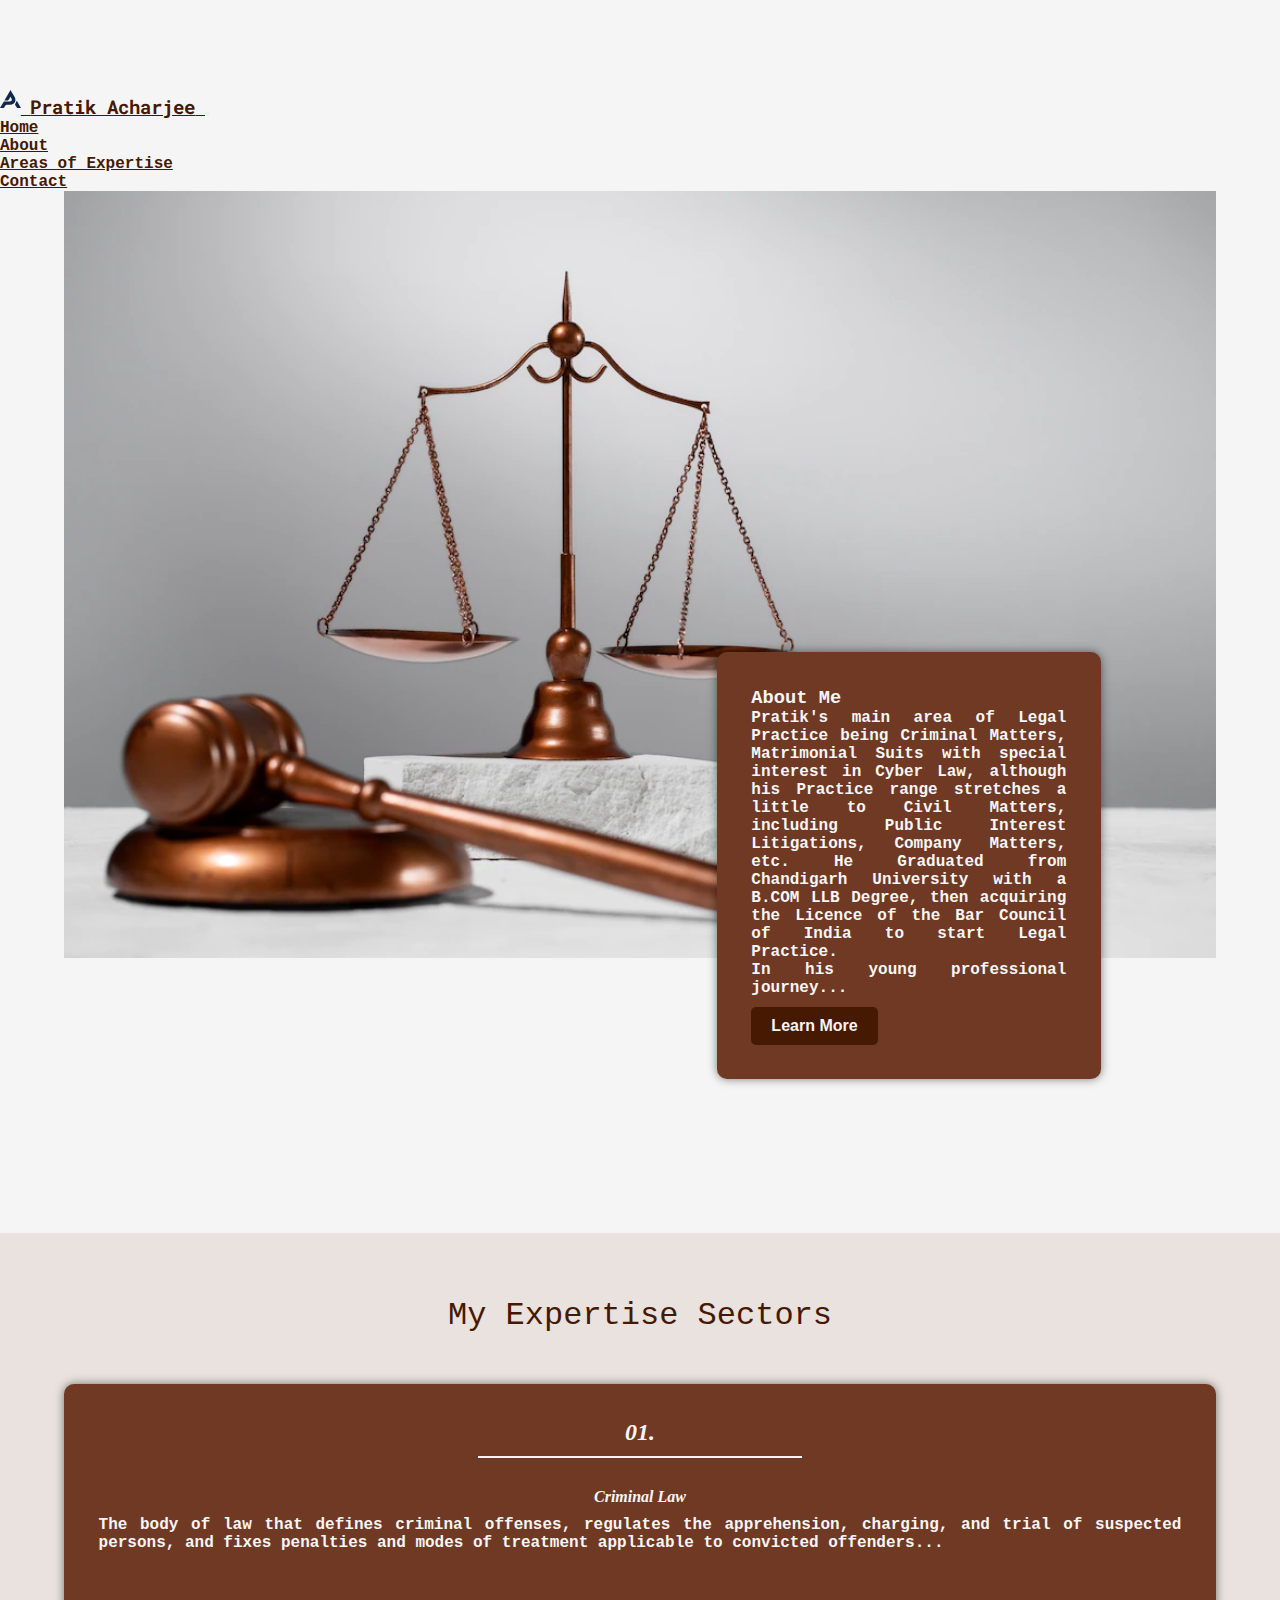
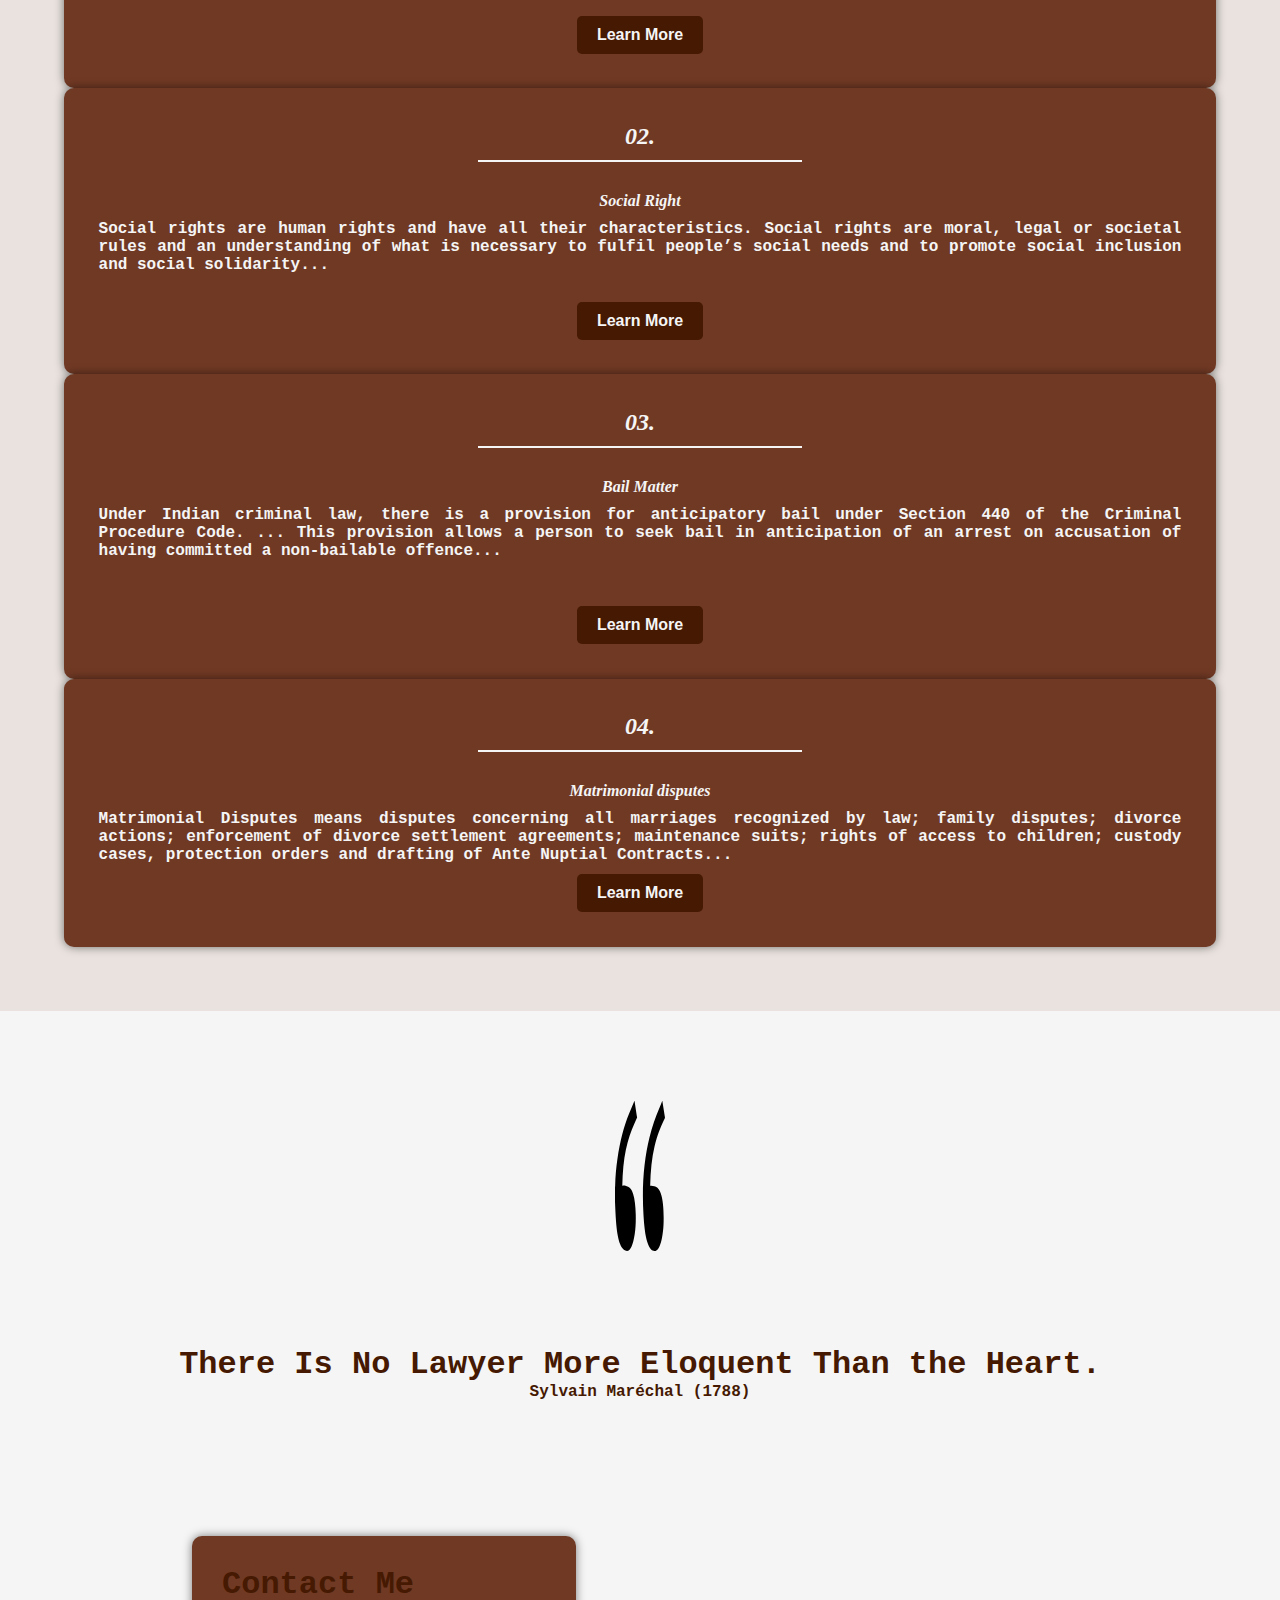
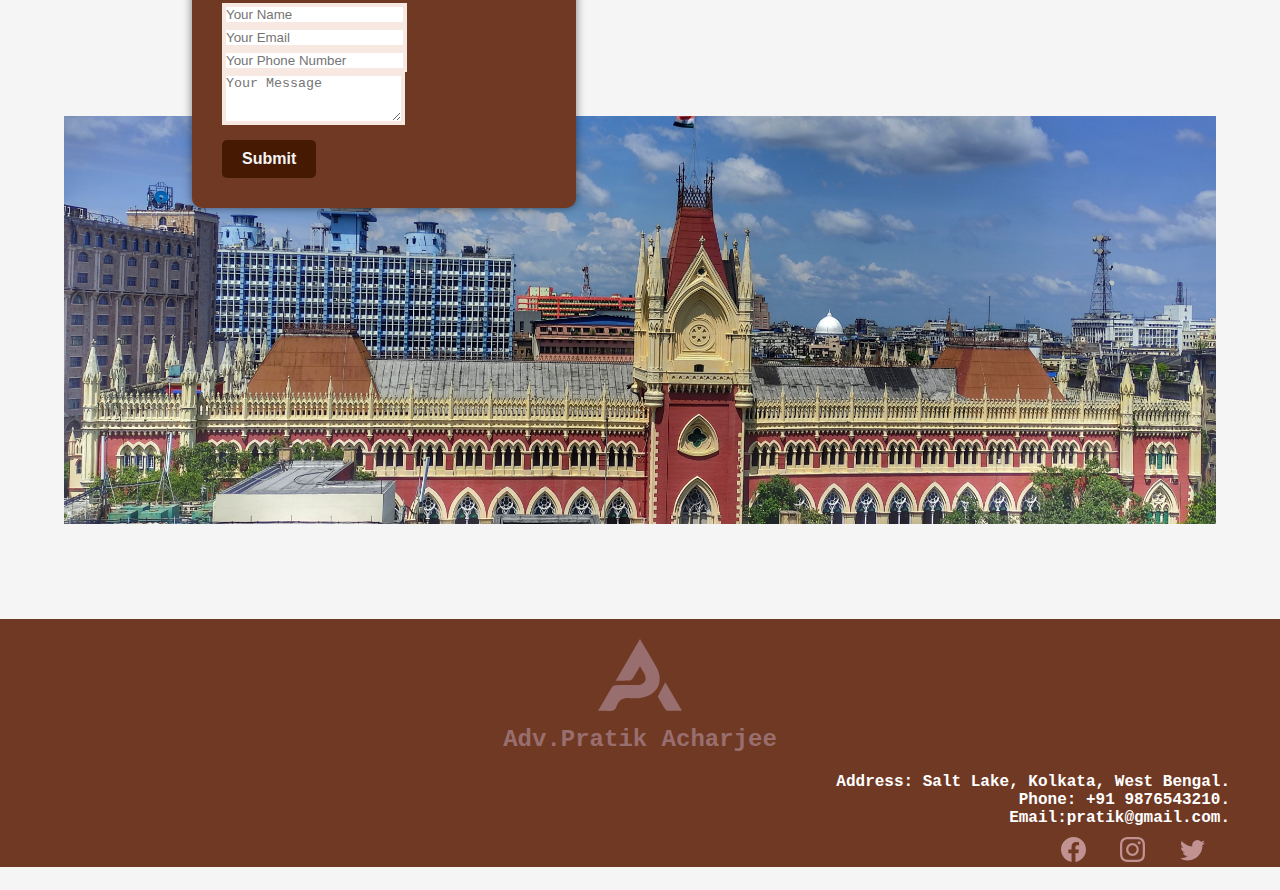
==== index.html @ eba120c7 "initial commit" ====
<!DOCTYPE html>
<html lang="en">

<head>
    <link rel="shortcut icon" href="assets/favicon.svg" type="image/x-icon">
    <title>Adv. Pratik Acharjee</title>    
    <!-- importing components -->
    <script src="components/header.js" type="text/javascript" defer></script>
    <header-component></header-component>
    <script src="components/nav.js" type="text/javascript" defer></script>
    <script src="components/footer.js" type="text/javascript" defer></script>
    <!-- importing components -->

</head>

<body>
    <!-- nav component -->
    <nav-component></nav-component>
    <!-- nav component -->

    <div class="containerr">

        <div class="wrapper">
            <img class="mainimg" src="assets/img3.png" alt="main image">
            <div class="box about-box">
                <h3>About Me</h3>
                <p>
                    Pratik's main area of Legal Practice being Criminal Matters, Matrimonial Suits with special interest
                    in Cyber Law, although his Practice range stretches a little to Civil Matters, including Public
                    Interest Litigations, Company Matters, etc. He Graduated from Chandigarh University with a B.COM LLB
                    Degree, then acquiring the Licence of the Bar Council of India to start Legal Practice. <br>
                    In his young professional journey...

                </p>
                <a href="about.html"><button class="btn btn-learn-more">Learn More</button></a>
            </div>
        </div>
    </div>
    <div class="wrapper2">
        <h2>My Expertise Sectors</h2>
        <div class="row g-3 g-lg-3">
            <div class=" col-lg-3 col-md-6 col-sm-12">
                <div class="box emp-box p-3">
                    <h2 class="heading-nums">01.</h2>
                    <hr class="line-expertise">
                    <h4>Criminal Law</h4>
                    <p> The body of law that defines criminal offenses, regulates the apprehension, charging, and trial
                        of suspected persons, and fixes penalties and modes of treatment applicable to convicted
                        offenders...</p><br><br><br>
                        <a href="expertise.html#criminal"><button class="btn btn-learn-more">Learn More</button></a> 
                </div>
            </div>
            <div class=" col-lg-3 col-md-6 col-sm-12">
                <div class="box emp-box p-3">
                    <h2 class="heading-nums">02.</h2>
                    <hr class="line-expertise">
                    <h4>Social Right</h4>
                    <p>Social rights are human rights and have all their characteristics. Social rights are moral, legal
                        or societal rules and an understanding of what is necessary to fulfil people’s social needs and
                        to promote social inclusion and social solidarity...</p><br>
                        <a href="expertise.html#social"><button class="btn btn-learn-more">Learn More</button></a> 
                </div>
            </div>
            <div class=" col-lg-3 col-md-6 col-sm-12">
                <div class="box emp-box p-3">
                    <h2 class="heading-nums">03.</h2>
                    <hr class="line-expertise">
                    <h4>Bail Matter</h4>
                    <p>Under Indian criminal law, there is a provision for anticipatory bail under Section 440 of the
                        Criminal Procedure Code. ... This provision allows a person to seek bail in anticipation of an
                        arrest on accusation of having committed a non-bailable offence...</p><br><br>
                        <a href="expertise.html#bail"><button class="btn btn-learn-more">Learn More</button></a> 
                </div>
            </div>
            <div class="col-lg-3 col-md-6 col-sm-12">
                <div class="box emp-box p-3">
                    <h2 class="heading-nums">04.</h2>
                    <hr class="line-expertise">
                    <h4>Matrimonial disputes</h4>
                    <p>Matrimonial Disputes means disputes concerning all marriages recognized by law; family disputes;
                        divorce actions; enforcement of divorce settlement agreements; maintenance suits; rights of
                        access to children; custody cases, protection orders and drafting of Ante Nuptial Contracts...
                    </p>
                   <a href="expertise.html#Matrimonial "><button class="btn btn-learn-more">Learn More</button></a> 
                </div>
            </div>

        </div>
    </div>
    <div class="containerr">

        <div class="wrapper3">
            <img class="comma" src="assets/comma.svg" alt="comma svg">

            <p class="quote" id="contact">
                There Is No Lawyer More Eloquent Than the Heart.
            </p>
            <p class="support">Sylvain Maréchal (1788)</p>
            <div class="box bottom-box" id="contact">
                <h1>Contact Me</h1>
                <form>
                    <div class="mb-3">
                        <input type="text" class="form-control" placeholder="Your Name" required>
                    </div>

                    <div class="mb-3">
                        <input type="email" class="form-control" aria-describedby="emailHelp" placeholder="Your Email"
                            required>
                    </div>
                    <div class="mb-3">
                        <input type="text" class="form-control" placeholder="Your Phone Number" pattern="[6789][0-9]{9}"
                            oninvalid="this.setCustomValidity('Please Enter a Valid Phone Number.')"
                            onchange="this.setCustomValidity('')" required>
                    </div>
                    <div class="form-group">
                        <textarea class="form-control" id="exampleFormControlTextarea1" rows="3"
                            placeholder="Your Message"
                            oninvalid="this.setCustomValidity('Oops! you seem to have missed this field.')"
                            onchange="this.setCustomValidity('')" required></textarea>
                    </div>
                    <button type="submit" class="btn btn-learn-more">Submit</button>
                </form>
            </div>
            <img class="court" src="assets/court.jpg" alt="">

        </div>


        <!-- conatinerr ends here -->
    </div>    

    
    <!-- footer component -->    
    <footer-component></footer-component>
    <!-- footer component -->    
<!-- bootstrap js cdn -->
<script src="https://cdn.jsdelivr.net/npm/bootstrap@5.3.0-alpha1/dist/js/bootstrap.bundle.min.js"
integrity="sha384-w76AqPfDkMBDXo30jS1Sgez6pr3x5MlQ1ZAGC+nuZB+EYdgRZgiwxhTBTkF7CXvN" crossorigin="anonymous">
</script>
<!-- bootstrap js cdn -->
</body>

</html>
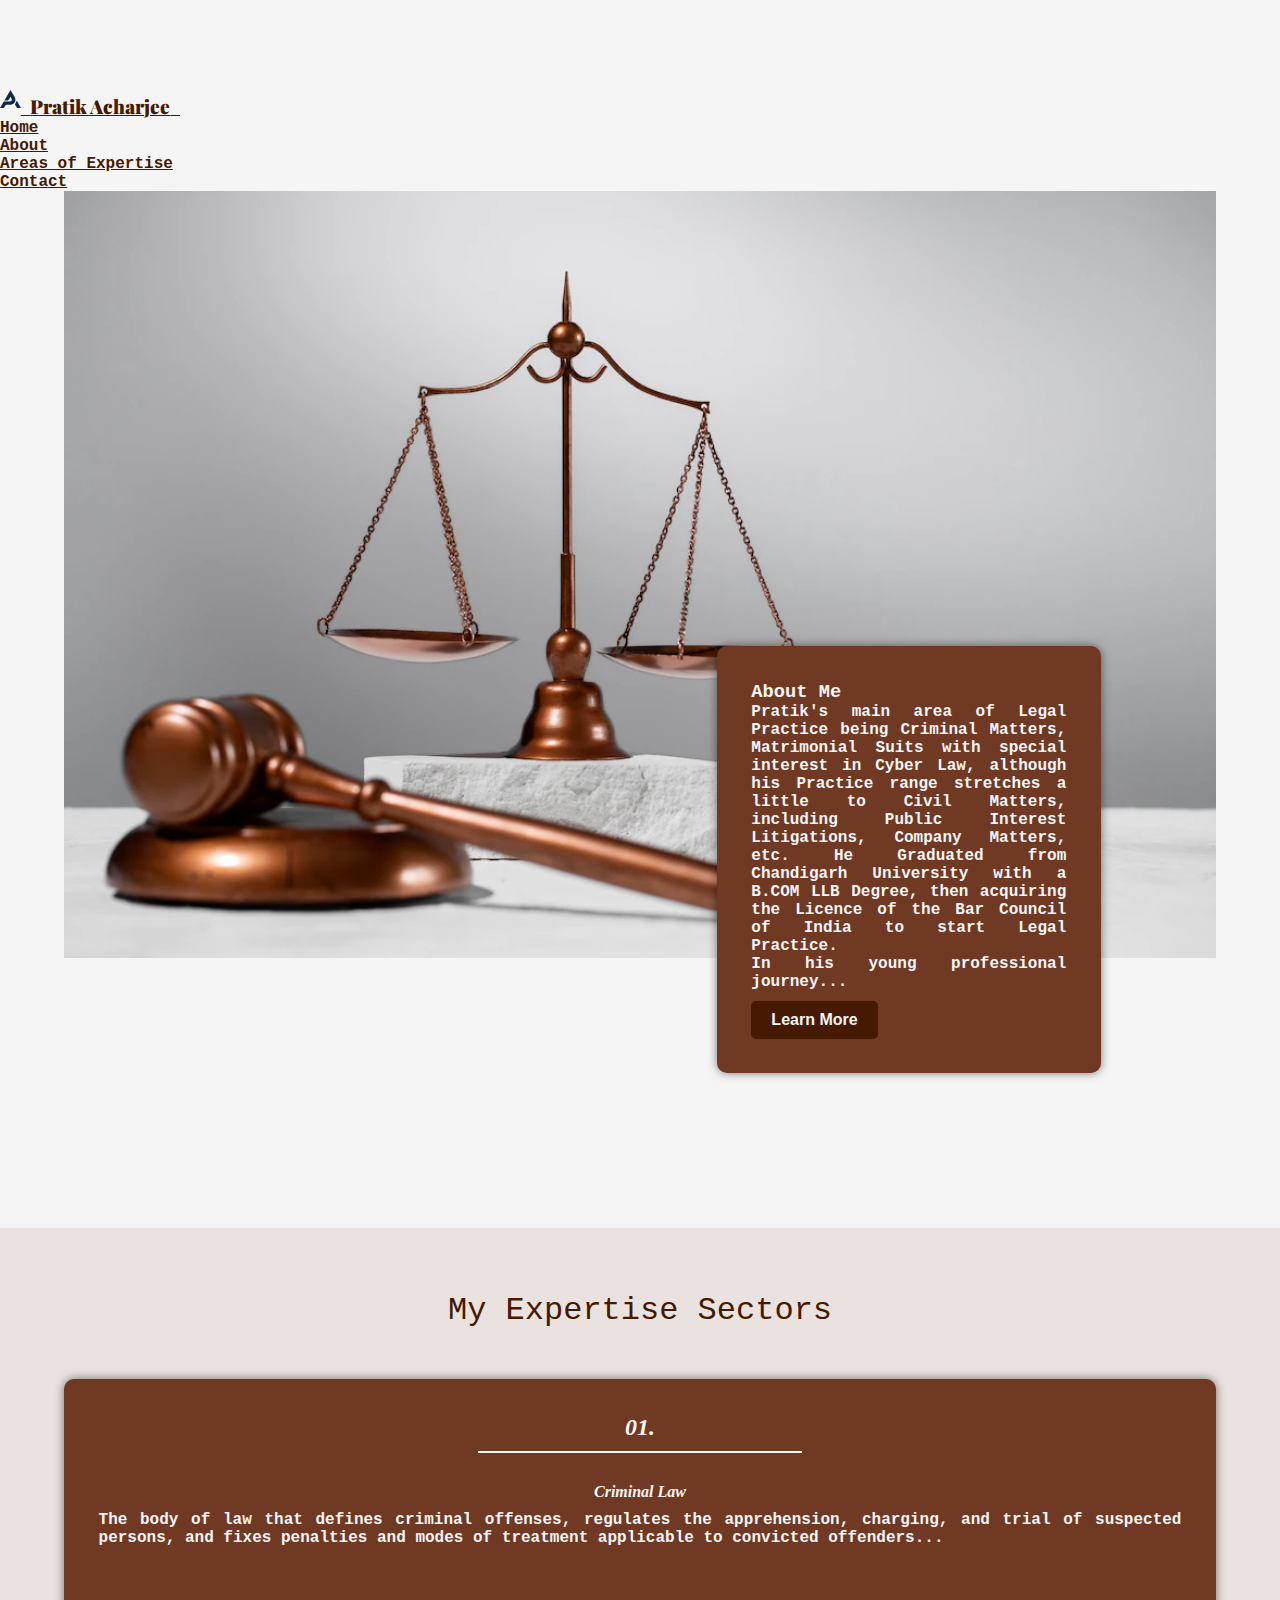
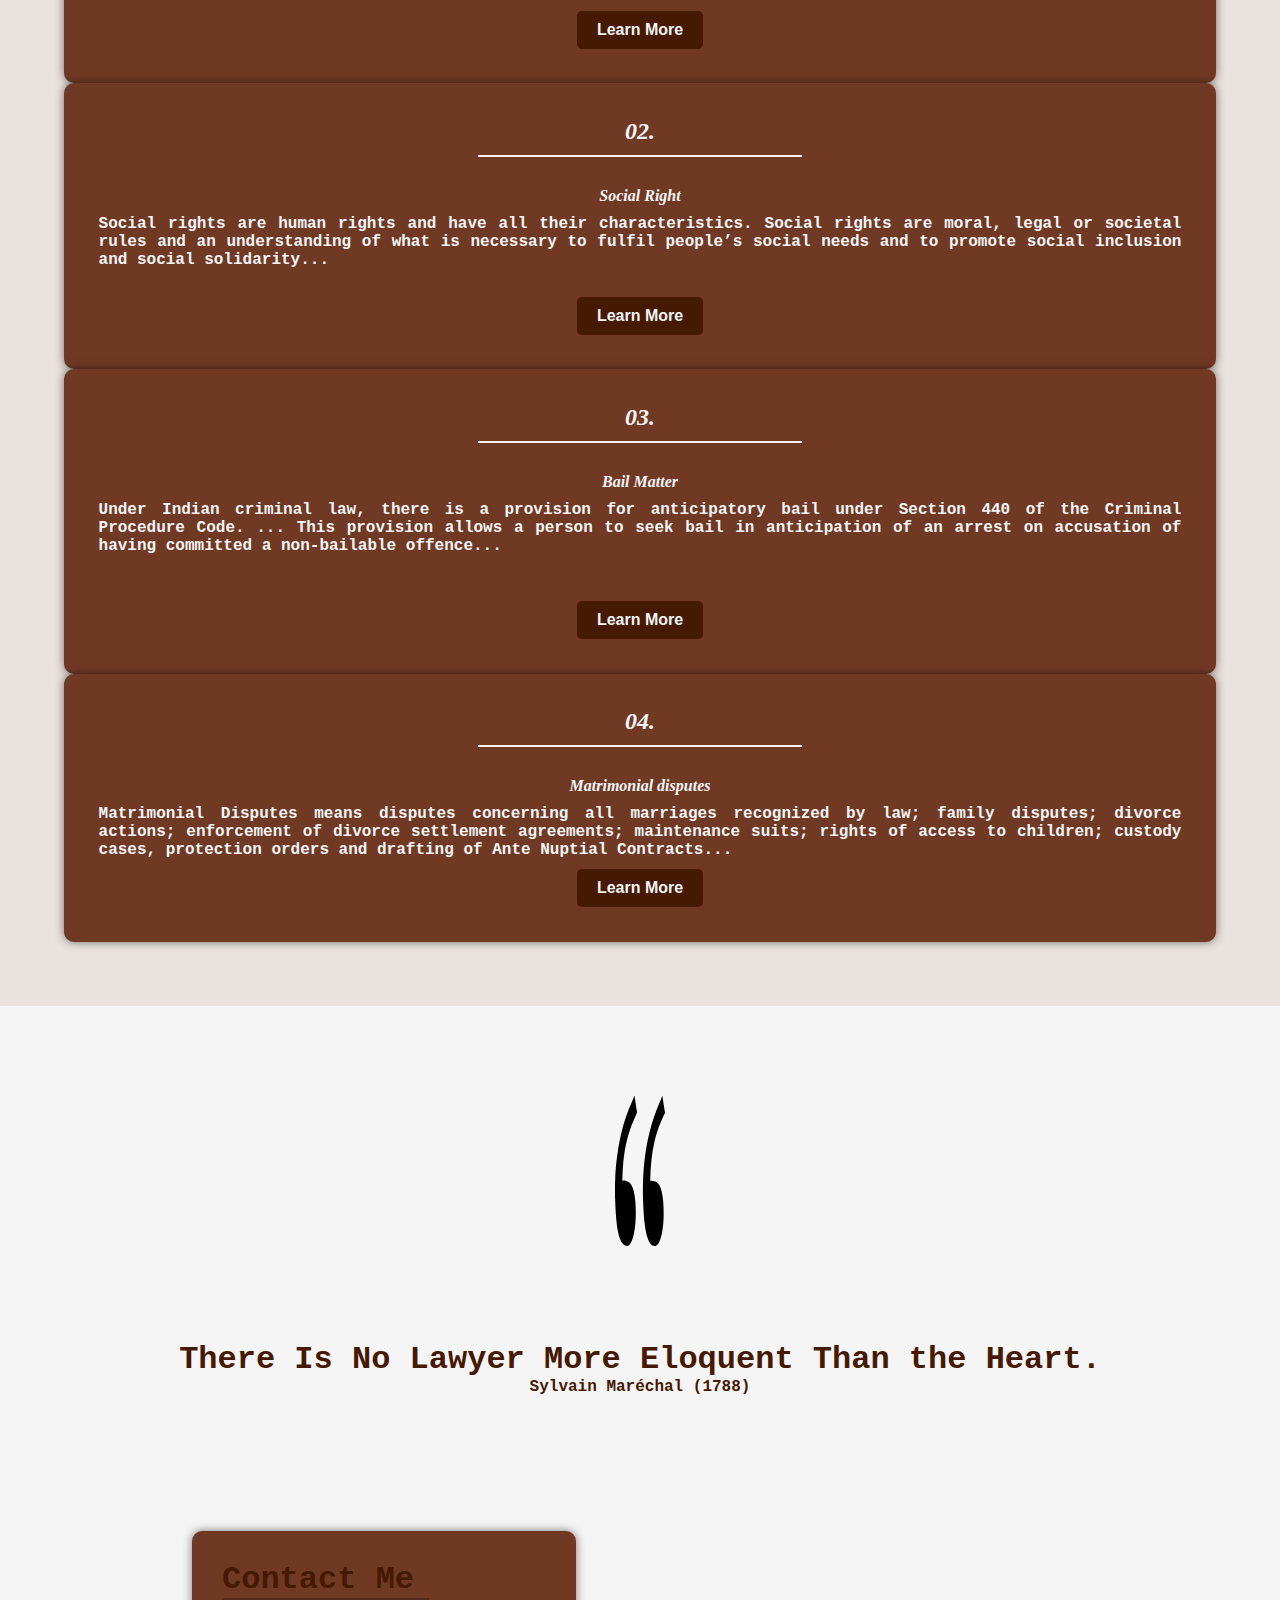
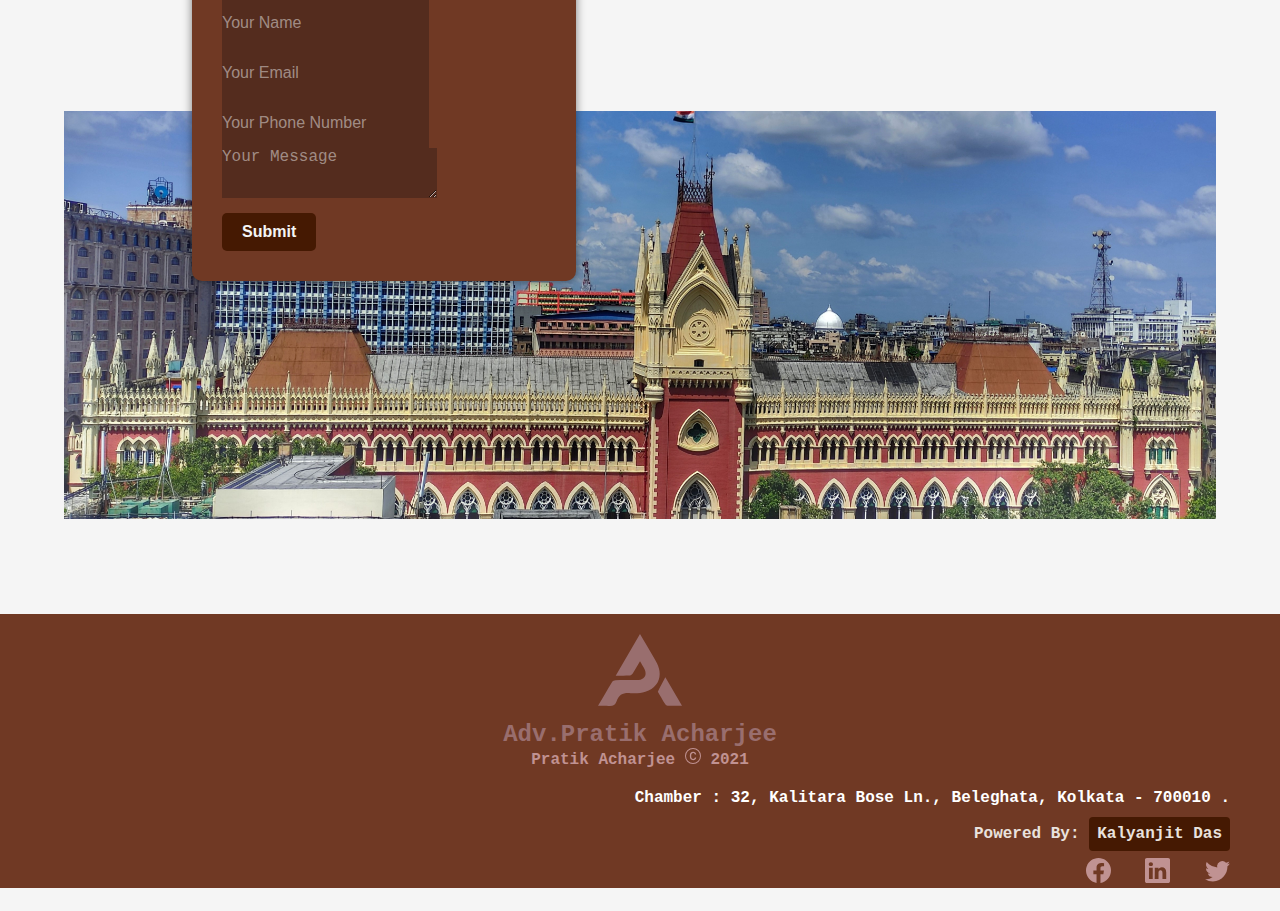
==== commit 48456dcb: "update 1.0" ====
--- a/index.html
+++ b/index.html
@@ -21,7 +21,9 @@
     <div class="containerr">
 
         <div class="wrapper">
-            <img class="mainimg" src="assets/img3.png" alt="main image">
+            <img class="mainimg" id="mainimg2" src="assets/court1.jpg" alt="main image">
+            <img class="mainimg" id="mainimg1" src="assets/img3.png" alt="main image">
+
             <div class="box about-box">
                 <h3>About Me</h3>
                 <p>
@@ -98,17 +100,18 @@
             <p class="support">Sylvain Maréchal (1788)</p>
             <div class="box bottom-box" id="contact">
                 <h1>Contact Me</h1>
-                <form>
+                <form id="my-form" action="https://formspree.io/f/xlekglvp"
+                method="POST">
                     <div class="mb-3">
-                        <input type="text" class="form-control" placeholder="Your Name" required>
+                        <input type="text" class="form-control" placeholder="Your Name" name="name" required>
                     </div>
 
                     <div class="mb-3">
-                        <input type="email" class="form-control" aria-describedby="emailHelp" placeholder="Your Email"
+                        <input type="email" class="form-control" aria-describedby="emailHelp" placeholder="Your Email" name="email"
                             required>
                     </div>
                     <div class="mb-3">
-                        <input type="text" class="form-control" placeholder="Your Phone Number" pattern="[6789][0-9]{9}"
+                        <input type="text" class="form-control" name="mobile" placeholder="Your Phone Number" pattern="[6789][0-9]{9}"
                             oninvalid="this.setCustomValidity('Please Enter a Valid Phone Number.')"
                             onchange="this.setCustomValidity('')" required>
                     </div>
@@ -116,9 +119,11 @@
                         <textarea class="form-control" id="exampleFormControlTextarea1" rows="3"
                             placeholder="Your Message"
                             oninvalid="this.setCustomValidity('Oops! you seem to have missed this field.')"
-                            onchange="this.setCustomValidity('')" required></textarea>
+                            onchange="this.setCustomValidity('')" name="message" required></textarea>
                     </div>
                     <button type="submit" class="btn btn-learn-more">Submit</button>
+                    <p id="my-form-status"></p>
+                    <input type="hidden" name="_next" value="index.html" />
                 </form>
             </div>
             <img class="court" src="assets/court.jpg" alt="">
@@ -138,6 +143,44 @@
 integrity="sha384-w76AqPfDkMBDXo30jS1Sgez6pr3x5MlQ1ZAGC+nuZB+EYdgRZgiwxhTBTkF7CXvN" crossorigin="anonymous">
 </script>
 <!-- bootstrap js cdn -->
+
+<!-- formspree js -->
+<script>
+    var form = document.getElementById("my-form");
+    
+    async function handleSubmit(event) {
+      event.preventDefault();
+      var status = document.getElementById("my-form-status");
+      var data = new FormData(event.target);
+      fetch(event.target.action, {
+        method: form.method,
+        body: data,
+        headers: {
+            'Accept': 'application/json'
+        }
+      }).then(response => {
+        if (response.ok) {
+        //   status.innerHTML = "Thanks for your submission!";
+        alert("Thanks for your submission!");
+          form.reset()
+        } else {
+          response.json().then(data => {
+            if (Object.hasOwn(data, 'errors')) {
+              status.innerHTML = data["errors"].map(error => error["message"]).join(", ")
+            } else {
+            //   status.innerHTML = "Oops! There was a problem submitting your form"
+            alert("Oops! There was a problem submitting your form");
+            }
+          })
+        }
+      }).catch(error => {
+        // status.innerHTML = "Oops! There was a problem submitting your form"
+        alert("Oops! There was a problem submitting your form");
+
+      });
+    }
+    form.addEventListener("submit", handleSubmit)
+</script>
 </body>
 
 </html>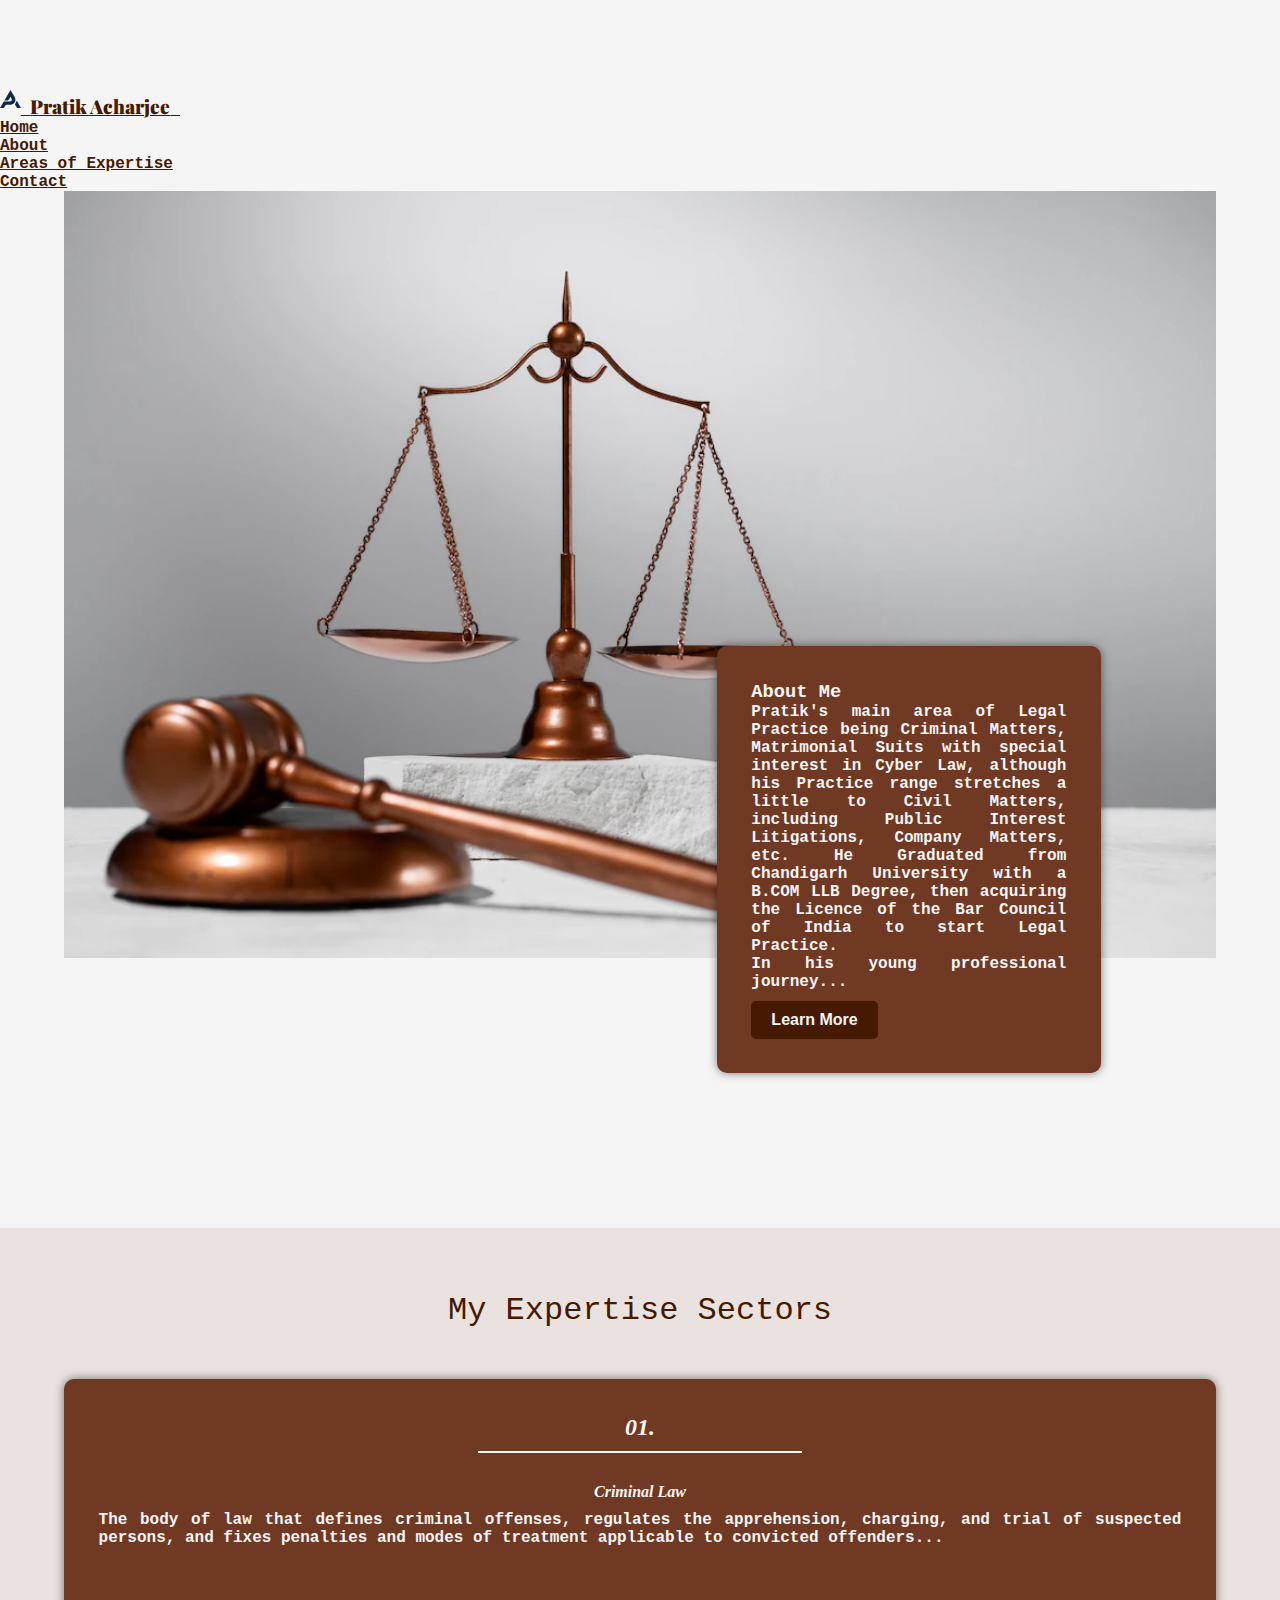
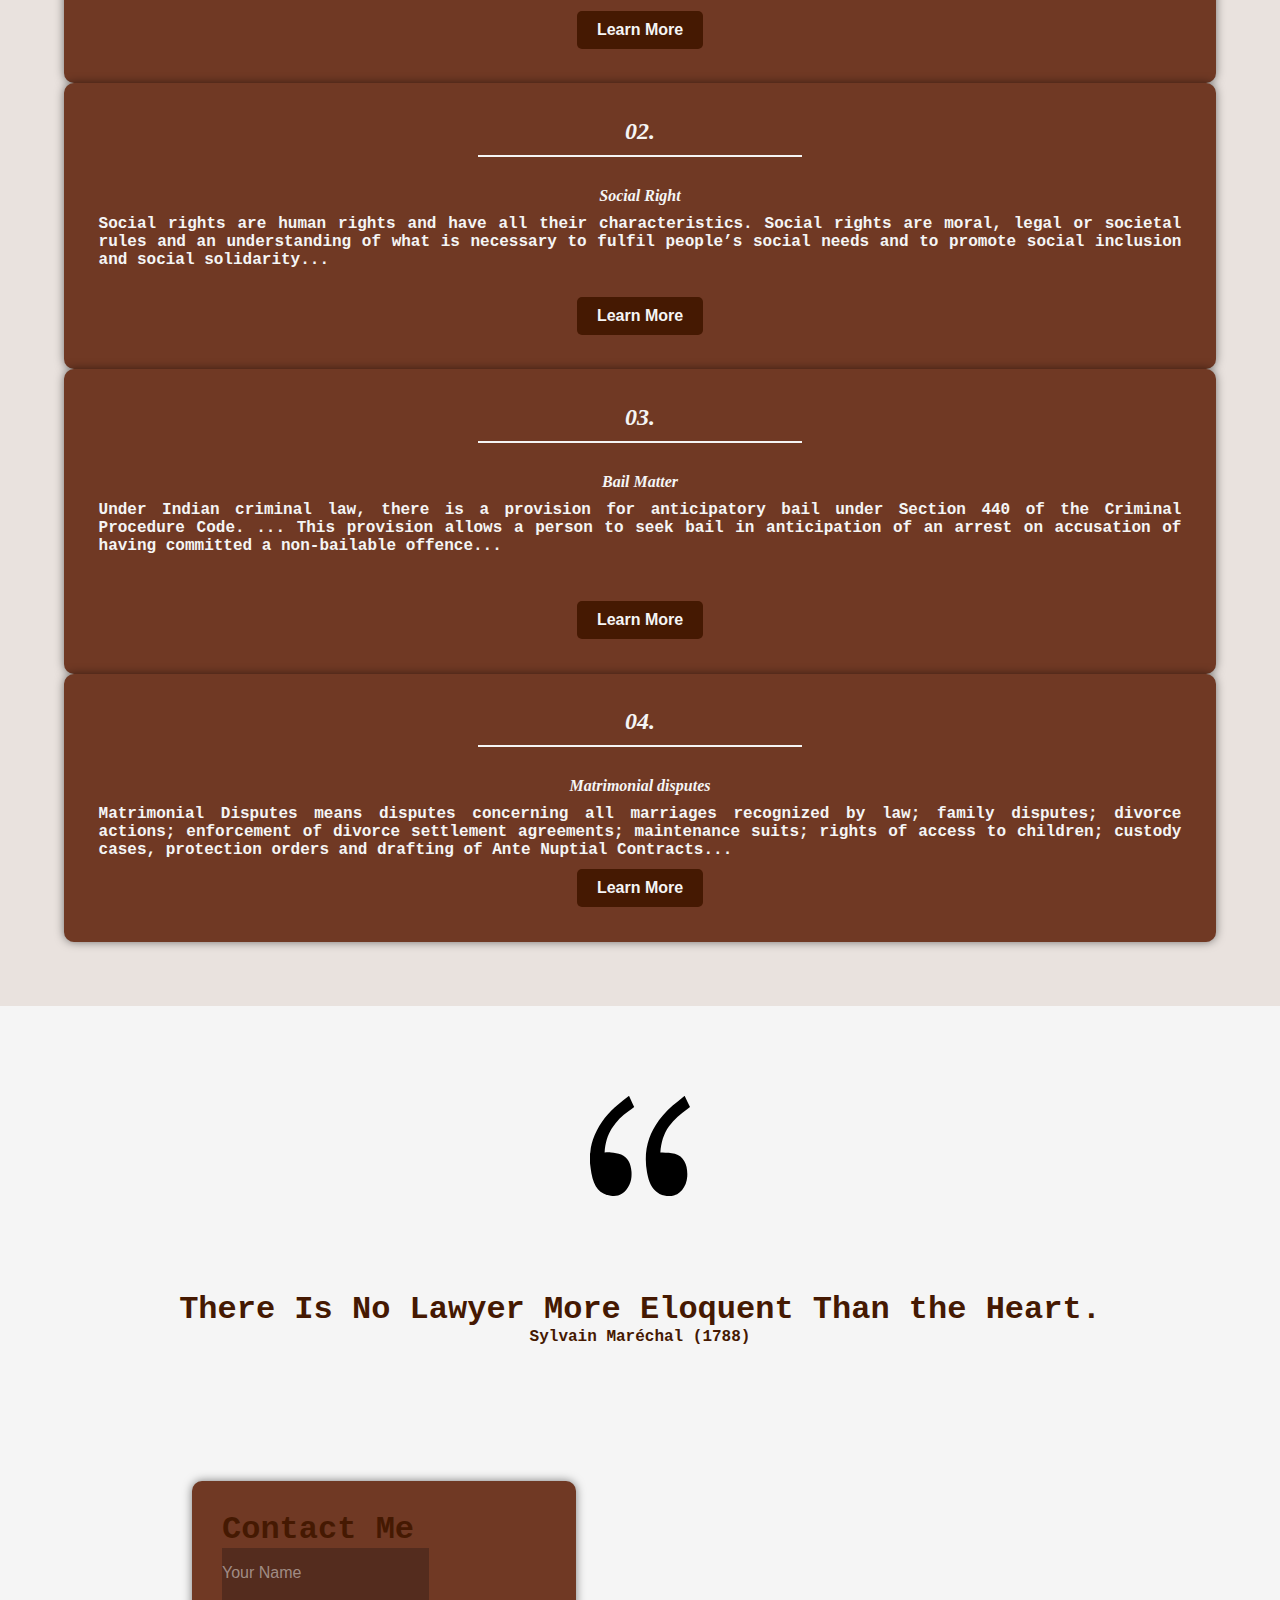
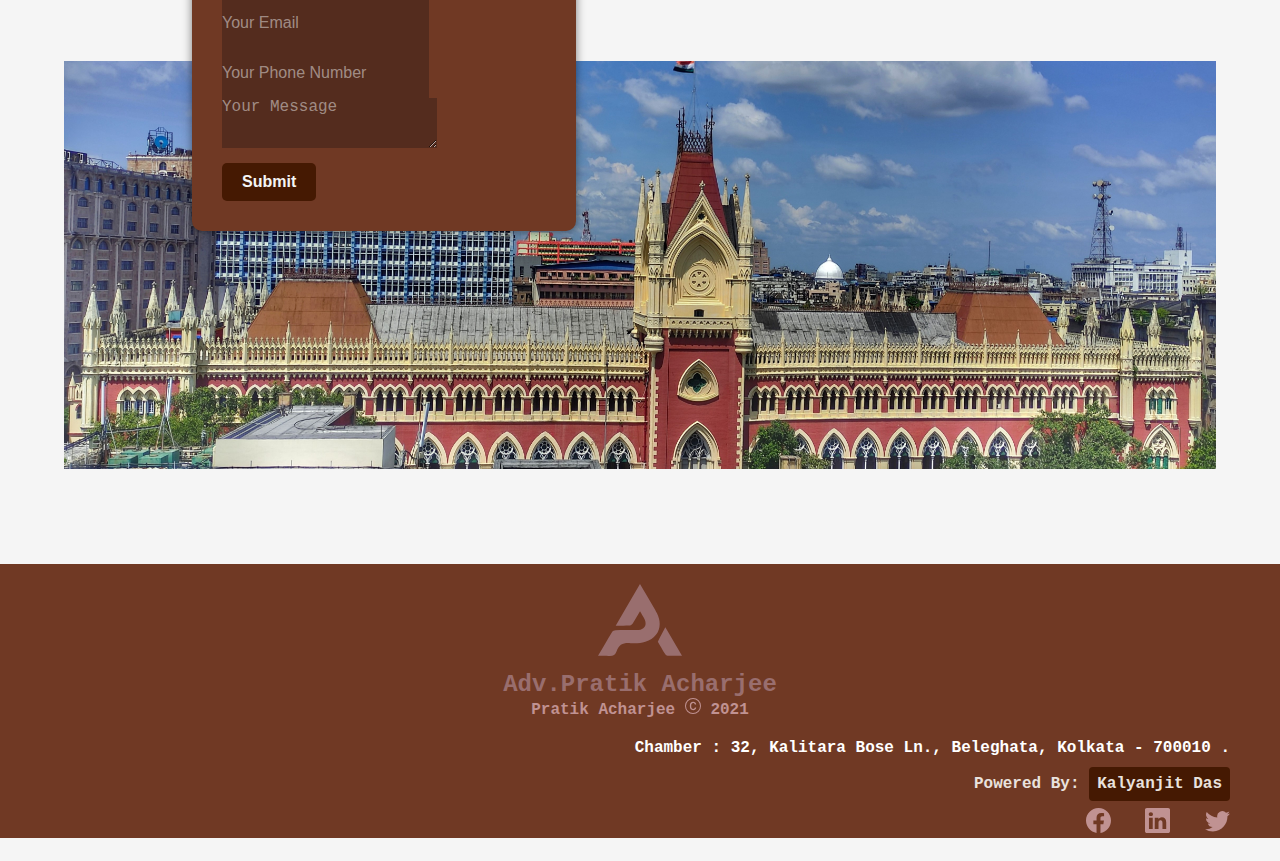
==== commit 8cae592d: "update 1.0" ====
--- a/index.html
+++ b/index.html
@@ -3,12 +3,13 @@
 
 <head>
     <link rel="shortcut icon" href="assets/favicon.svg" type="image/x-icon">
-    <title>Adv. Pratik Acharjee</title>    
+    <title>Adv. Pratik Acharjee</title>
     <!-- importing components -->
     <script src="components/header.js" type="text/javascript" defer></script>
     <header-component></header-component>
     <script src="components/nav.js" type="text/javascript" defer></script>
     <script src="components/footer.js" type="text/javascript" defer></script>
+
     <!-- importing components -->
 
 </head>
@@ -49,7 +50,7 @@
                     <p> The body of law that defines criminal offenses, regulates the apprehension, charging, and trial
                         of suspected persons, and fixes penalties and modes of treatment applicable to convicted
                         offenders...</p><br><br><br>
-                        <a href="expertise.html#criminal"><button class="btn btn-learn-more">Learn More</button></a> 
+                    <a href="expertise.html#criminal"><button class="btn btn-learn-more">Learn More</button></a>
                 </div>
             </div>
             <div class=" col-lg-3 col-md-6 col-sm-12">
@@ -60,7 +61,7 @@
                     <p>Social rights are human rights and have all their characteristics. Social rights are moral, legal
                         or societal rules and an understanding of what is necessary to fulfil people’s social needs and
                         to promote social inclusion and social solidarity...</p><br>
-                        <a href="expertise.html#social"><button class="btn btn-learn-more">Learn More</button></a> 
+                    <a href="expertise.html#social"><button class="btn btn-learn-more">Learn More</button></a>
                 </div>
             </div>
             <div class=" col-lg-3 col-md-6 col-sm-12">
@@ -71,7 +72,7 @@
                     <p>Under Indian criminal law, there is a provision for anticipatory bail under Section 440 of the
                         Criminal Procedure Code. ... This provision allows a person to seek bail in anticipation of an
                         arrest on accusation of having committed a non-bailable offence...</p><br><br>
-                        <a href="expertise.html#bail"><button class="btn btn-learn-more">Learn More</button></a> 
+                    <a href="expertise.html#bail"><button class="btn btn-learn-more">Learn More</button></a>
                 </div>
             </div>
             <div class="col-lg-3 col-md-6 col-sm-12">
@@ -83,7 +84,7 @@
                         divorce actions; enforcement of divorce settlement agreements; maintenance suits; rights of
                         access to children; custody cases, protection orders and drafting of Ante Nuptial Contracts...
                     </p>
-                   <a href="expertise.html#Matrimonial "><button class="btn btn-learn-more">Learn More</button></a> 
+                    <a href="expertise.html#Matrimonial "><button class="btn btn-learn-more">Learn More</button></a>
                 </div>
             </div>
 
@@ -100,6 +101,7 @@
             <p class="support">Sylvain Maréchal (1788)</p>
             <div class="box bottom-box" id="contact">
                 <h1>Contact Me</h1>
+                <!-- contact form component -->
                 <form id="my-form" action="https://formspree.io/f/xlekglvp"
                 method="POST">
                     <div class="mb-3">
@@ -125,6 +127,8 @@
                     <p id="my-form-status"></p>
                     <input type="hidden" name="_next" value="index.html" />
                 </form>
+                <!-- contact form component -->
+
             </div>
             <img class="court" src="assets/court.jpg" alt="">
 
@@ -132,18 +136,17 @@
 
 
         <!-- conatinerr ends here -->
-    </div>    
+    </div>
 
-    
-    <!-- footer component -->    
+
+    <!-- footer component -->
     <footer-component></footer-component>
-    <!-- footer component -->    
-<!-- bootstrap js cdn -->
-<script src="https://cdn.jsdelivr.net/npm/bootstrap@5.3.0-alpha1/dist/js/bootstrap.bundle.min.js"
-integrity="sha384-w76AqPfDkMBDXo30jS1Sgez6pr3x5MlQ1ZAGC+nuZB+EYdgRZgiwxhTBTkF7CXvN" crossorigin="anonymous">
-</script>
-<!-- bootstrap js cdn -->
-
+    <!-- footer component -->
+    <!-- bootstrap js cdn -->
+    <script src="https://cdn.jsdelivr.net/npm/bootstrap@5.3.0-alpha1/dist/js/bootstrap.bundle.min.js"
+        integrity="sha384-w76AqPfDkMBDXo30jS1Sgez6pr3x5MlQ1ZAGC+nuZB+EYdgRZgiwxhTBTkF7CXvN" crossorigin="anonymous">
+    </script>
+    <!-- bootstrap js cdn -->
 <!-- formspree js -->
 <script>
     var form = document.getElementById("my-form");
@@ -181,6 +184,7 @@
     }
     form.addEventListener("submit", handleSubmit)
 </script>
+
 </body>
 
 </html>